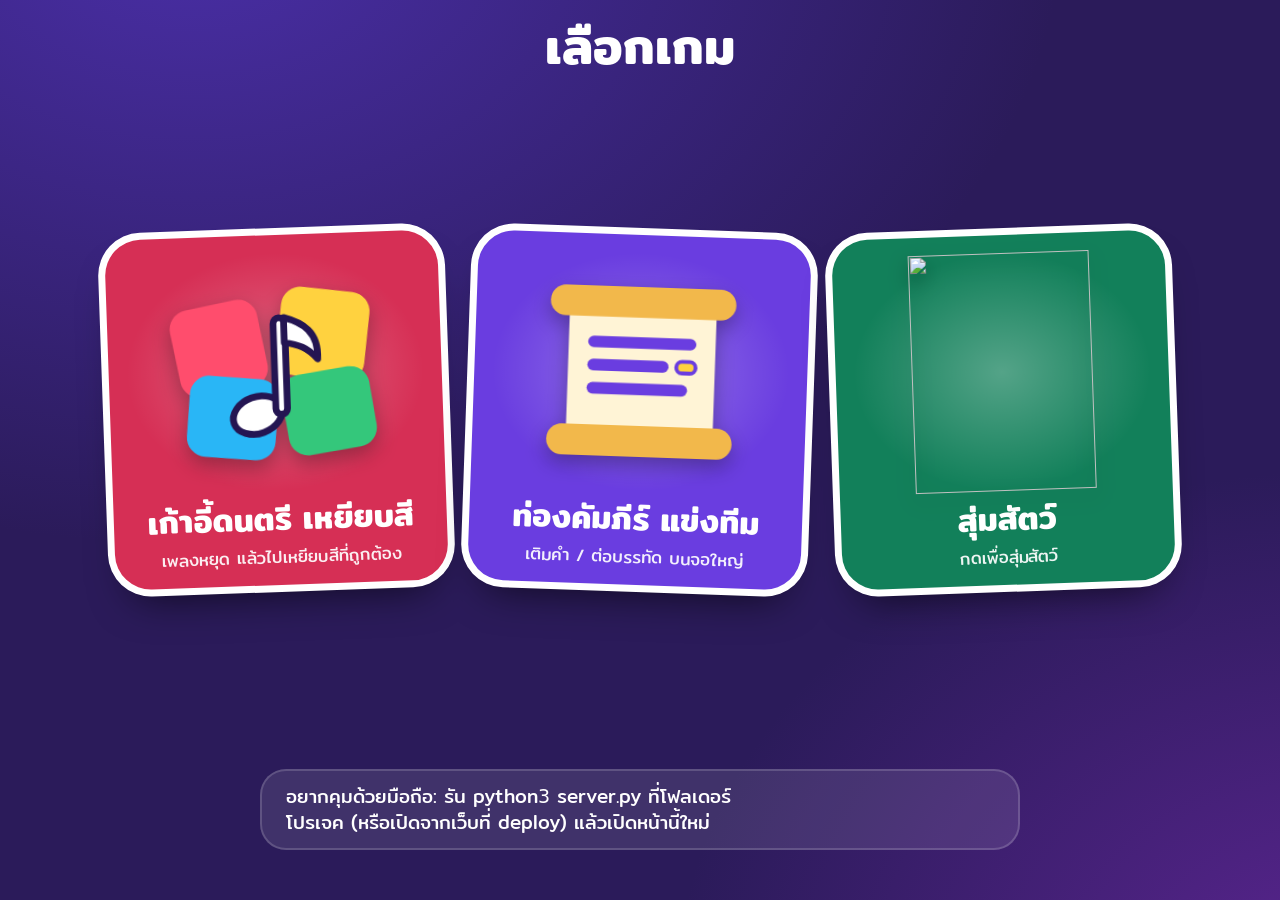
==== index.html @ 47b23ea8 "BKK11-Miraibu: games, mobile remote, lobby, background music, Pages deploy workflow Co-Authored-By: " ====
<!doctype html>
<html lang="th">
<head>
<meta charset="utf-8">
<meta name="viewport" content="width=device-width, initial-scale=1">
<title>มิไรบุ · เลือกเกม</title>
<link rel="stylesheet" href="shared/kids.css">
<style>
.scr>header{justify-content:center}
#grid{width:min(100%,1080px);display:grid;grid-template-columns:repeat(auto-fit,minmax(min(100%,clamp(150px,22vw,270px)),1fr));grid-auto-rows:1fr;gap:clamp(14px,2.4vw,30px);padding:10px}
.card{--rot:-2deg;position:relative;display:grid;grid-template-rows:minmax(0,1fr) auto auto;gap:clamp(4px,1dvh,10px);aspect-ratio:1/1.05;
  padding:clamp(10px,2dvh,22px);border-radius:clamp(22px,3vw,36px);text-decoration:none;color:#fff;text-align:center;
  background:var(--cc);box-shadow:0 0 0 clamp(4px,.6vw,7px) #fff,0 24px 40px -16px rgba(0,0,0,.65);
  transform:rotate(var(--rot));transition:transform .4s var(--pop),box-shadow .3s;
  animation:pop-in .75s var(--pop) backwards;animation-delay:calc(var(--i)*120ms + 150ms)}
.card:nth-child(even){--rot:2deg}
.card:hover,.card:focus-visible{transform:rotate(0) translateY(-8px) scale(1.04);box-shadow:0 0 0 clamp(4px,.6vw,7px) var(--y),0 32px 46px -16px rgba(0,0,0,.7)}
.card:active{transform:rotate(0) scale(.97)}
.card:focus-visible{outline:0}
.art{min-height:0;display:grid;place-items:center;background:radial-gradient(closest-side,rgba(255,255,255,.28),transparent);border-radius:50%;animation:bob 3.6s ease-in-out infinite;animation-delay:calc(var(--i)*-1.1s)}
.art svg,.art img{max-width:100%;max-height:100%;width:78%;height:100%;object-fit:contain;filter:drop-shadow(0 8px 10px rgba(0,0,0,.3))}
.card:hover .art{animation:wiggle .6s ease-in-out}
@keyframes bob{50%{transform:translateY(-6%) rotate(2deg)}}
.nm{font-weight:600;font-size:clamp(17px,2.5vw,32px);line-height:1.15}
.rurl #qr svg{width:clamp(56px,10dvh,100px)}
.ds{font-size:clamp(12px,1.5vw,17px);opacity:.92;line-height:1.25}
</style>
</head>
<body>
<section class="scr on">
  <header><h1 class="ttl pop-in">เลือกเกม</h1></header>
  <main><div id="grid"></div></main>
  <footer><div class="rurl"><div id="qr" hidden></div><div id="rtxt"></div></div></footer>
</section>

<script src="shared/kids.js"></script>
<script src="shared/games.js"></script>
<script src="shared/vol.js"></script>
<script src="shared/bgm.js"></script>
<script src="shared/qrcode.js"></script>
<script src="shared/lobby.js"></script>
<script src="shared/config.js"></script>
<script src="shared/net.js"></script>
<script src="shared/remote-client.js"></script>
<script>
const $=id=>document.getElementById(id);
const g=$('grid');
GAMES.forEach((k,i)=>{
  const a=document.createElement('a');a.className='card';a.href=k.u;a.style.setProperty('--cc',k.c);a.style.setProperty('--i',i);
  const art=document.createElement('div');art.className='art';art.innerHTML=k.art;
  const n=document.createElement('div');n.className='nm';n.textContent=k.n;
  const d=document.createElement('div');d.className='ds';d.textContent=k.d;
  a.append(art,n,d);g.append(a);
});

BGM.init({allow:()=>true});
Remote.init({id:'picker',needsSound:true,qrEl:$('qr'),txtEl:$('rtxt'),lobby:()=>'',
  getUi:()=>({title:'เลือกเกม',games:true})});
</script>
</body>
</html>
---- shared/kids.css ----
/* BKK11-Miraibu · ชุดสไตล์กลาง (เด็ก ๆ) — ใช้ร่วมกันทุกเกม */
@font-face{font-family:Mitr;font-weight:400;font-display:swap;src:url(fonts/mitr-thai-400-normal.woff2) format('woff2');unicode-range:U+02D7,U+0303,U+0331,U+0E01-0E5B,U+200C-200D,U+25CC}
@font-face{font-family:Mitr;font-weight:400;font-display:swap;src:url(fonts/mitr-latin-400-normal.woff2) format('woff2');unicode-range:U+0000-002F,U+003A-00FF,U+0131,U+0152-0153,U+02BB-02BC,U+02C6,U+02DA,U+02DC,U+0304,U+0308,U+0329,U+2000-206F,U+20AC,U+2122,U+2191,U+2193,U+2212,U+2215,U+FEFF,U+FFFD}
@font-face{font-family:Mitr;font-weight:600;font-display:swap;src:url(fonts/mitr-thai-600-normal.woff2) format('woff2');unicode-range:U+02D7,U+0303,U+0331,U+0E01-0E5B,U+200C-200D,U+25CC}
@font-face{font-family:Mitr;font-weight:600;font-display:swap;src:url(fonts/mitr-latin-600-normal.woff2) format('woff2');unicode-range:U+0000-002F,U+003A-00FF,U+0131,U+0152-0153,U+02BB-02BC,U+02C6,U+02DA,U+02DC,U+0304,U+0308,U+0329,U+2000-206F,U+20AC,U+2122,U+2191,U+2193,U+2212,U+2215,U+FEFF,U+FFFD}

:root{
  --star:url("data:image/svg+xml,%3Csvg xmlns='http://www.w3.org/2000/svg' viewBox='0 0 24 24'%3E%3Cpath d='M12 2l2.9 6.9 7.1.6-5.4 4.7 1.7 7L12 17.8l-6.3 3.4 1.7-7L2 9.5l7.1-.6L12 2Z'/%3E%3C/svg%3E");
  --bg:#2b1b5a;--ink:#241552;--y:#ffd23f;--mint:#7dffa6;--danger:#ff6b81;
  --hh:clamp(56px,10dvh,92px);      /* ความสูงหัวหน้าจอ: เท่ากันทุกหน้า */
  --fh:clamp(96px,19dvh,180px);     /* ความสูงท้ายหน้าจอ: เท่ากันทุกหน้า */
  --pad:clamp(12px,3vw,40px);
  --ease:cubic-bezier(.16,1,.3,1);
  --pop:cubic-bezier(.34,1.56,.64,1);
  --font:Mitr,ui-rounded,"SF Pro Rounded","Noto Sans Thai",system-ui,sans-serif; /* ตัวเลขใช้ฟอนต์กลมของระบบ เพราะเลข 0 ของ Mitr มีขีดเฉียง */
}
*{box-sizing:border-box}
html,body{margin:0;height:100%;overflow:hidden}
body{
  font-family:var(--font);font-weight:400;color:#fff;
  background:
    radial-gradient(110vmax 80vmax at 15% -10%,#4a2fa8 0,transparent 62%),
    radial-gradient(90vmax 70vmax at 105% 110%,#5a2590 0,transparent 58%),
    var(--bg);
  -webkit-tap-highlight-color:transparent;user-select:none;text-wrap:balance;
}
::selection{background:var(--y);color:var(--ink)}
:focus-visible{outline:4px solid var(--y);outline-offset:3px;border-radius:14px}
button,input,a{font-family:inherit}
b,strong{font-weight:600}

/* ---------- พื้นหลังลอยๆ ---------- */
.bg,.lb-shapes{position:fixed;inset:0;overflow:hidden;pointer-events:none;z-index:0;transition:opacity .4s}
.bg i,.lb-shapes i{position:absolute;left:var(--x);bottom:-90px;width:var(--s);height:var(--s);background:var(--c);opacity:.2;
  animation:drift var(--d) linear var(--dl) infinite;will-change:transform}
.bg i.c,.lb-shapes i.c{border-radius:50%}
.bg i.r,.lb-shapes i.r{border-radius:24%}
.bg i.t,.lb-shapes i.t{clip-path:polygon(50% 0,100% 100%,0 100%)}
.bg i.s,.lb-shapes i.s{-webkit-mask:var(--star) center/contain no-repeat;mask:var(--star) center/contain no-repeat}
@keyframes drift{to{transform:translate3d(var(--dx),-125dvh,0) rotate(var(--rot))}}
body.paper .bg{opacity:0}

/* ---------- โครงหน้า: หัว / กลาง / ท้าย สูงเท่ากันทุกหน้า ---------- */
.scr{position:fixed;inset:0;z-index:1;display:none;grid-template-rows:var(--hh) minmax(0,1fr) var(--fh);padding:0 var(--pad)}
.scr.on{display:grid;animation:scr-in .5s var(--ease)}
@keyframes scr-in{from{opacity:0;transform:translateY(16px) scale(.985)}}
.scr>header{display:flex;align-items:center;gap:clamp(8px,1.6vw,18px);min-height:0}
.scr>main{min-height:0;overflow:auto;display:flex;flex-direction:column;align-items:center;justify-content:safe center;gap:clamp(8px,2dvh,22px);text-align:center;padding:4px 2px}
.scr>footer{display:flex;align-items:center;justify-content:center;gap:clamp(10px,2vw,20px);min-height:0;padding-bottom:max(10px,env(safe-area-inset-bottom))}
.scr>main::-webkit-scrollbar{width:10px}
.scr>main::-webkit-scrollbar-thumb{background:rgba(255,255,255,.28);border-radius:99px}

.ttl{margin:0;font-weight:600;font-size:clamp(22px,4.2vw,50px);line-height:1.1;letter-spacing:0}
.ttl.sm{font-size:clamp(15px,2.2vw,28px);font-weight:400;opacity:.92}
.hdr-sp{flex:1}

/* ---------- ปุ่ม ---------- */
.hbtn{flex:none;width:clamp(44px,7dvh,60px);aspect-ratio:1;border-radius:50%;display:grid;place-items:center;border:0;padding:0;cursor:pointer;text-decoration:none;
  color:inherit;background:color-mix(in srgb,currentColor 16%,transparent);transition:transform .25s var(--pop),background .2s}
.hbtn svg{width:52%;height:52%;fill:currentColor}
.hbtn:hover{transform:scale(1.1) rotate(-6deg)}
.hbtn:active{transform:scale(.94)}
.btn{font-weight:600;border:0;cursor:pointer;color:var(--ink);background:var(--y);padding:.4em 1.4em;border-radius:999px;
  font-size:clamp(20px,3.4dvh + 1vw,42px);line-height:1.2;display:inline-flex;align-items:center;gap:.4em;
  box-shadow:0 12px 24px -10px rgba(0,0,0,.6),inset 0 2px 0 rgba(255,255,255,.55);
  transition:transform .25s var(--pop),box-shadow .2s}
.btn svg{width:.9em;height:.9em;fill:currentColor}
.btn:hover{transform:translateY(-3px) scale(1.04)}
.btn:active{transform:translateY(1px) scale(.96);box-shadow:0 4px 10px -6px rgba(0,0,0,.6)}
.btn.ghost{background:rgba(255,255,255,.18);color:inherit;box-shadow:inset 0 0 0 2px rgba(255,255,255,.28);font-size:clamp(16px,2.6dvh + .6vw,30px)}
.btn.go{animation:breathe 2.2s ease-in-out infinite}
@keyframes breathe{50%{transform:scale(1.05)}}

/* ---------- ฟอร์ม ---------- */
.panel{background:rgba(255,255,255,.1);box-shadow:inset 0 0 0 2px rgba(255,255,255,.16);border-radius:26px;padding:14px 20px;padding:clamp(10px,1.8dvh,20px) clamp(14px,2.4vw,28px);
  display:flex;flex-wrap:wrap;gap:8px 14px;align-items:center;justify-content:center;font-size:clamp(15px,2dvh + .5vw,24px)}
.panel.col{flex-direction:column;gap:clamp(6px,1.2dvh,14px)}
.panel .row{display:flex;flex-wrap:wrap;gap:6px 12px;align-items:center;justify-content:center}
.panel small{opacity:.85;font-size:.78em}
.lbl{font-size:clamp(15px,2dvh + .5vw,24px);opacity:.9}
.fld{font:inherit;font-weight:600;width:3.4em;padding:.2em .3em;border:0;border-radius:14px;text-align:center;background:#fff;color:var(--ink)}
.fld.txt{width:8em;font-weight:400}
.fld:focus-visible{outline-offset:2px}
.tag{display:inline-flex;align-items:center;gap:.5em;padding:.4em 1em;border-radius:999px;background:rgba(0,0,0,.22);cursor:pointer;transition:background .2s,color .2s,transform .25s var(--pop)}
.tag input{position:absolute;opacity:0;pointer-events:none}
.tag::before{content:"";width:1em;height:1em;border-radius:50%;box-shadow:inset 0 0 0 2px currentColor;transition:.2s}
.tag:has(input:checked){background:var(--y);color:var(--ink)}
.tag:has(input:checked)::before{background:var(--ink);box-shadow:inset 0 0 0 3px var(--y),0 0 0 2px var(--ink)}
.tag:has(input:focus-visible){outline:4px solid #fff;outline-offset:3px}
.tag:hover{transform:translateY(-2px)}
.err{min-height:1.3em;color:var(--danger);font-size:clamp(14px,1.8dvh + .4vw,20px)}

/* ---------- วงนับเวลา ---------- */
.ring{--p:100;--rc:var(--y);--rin:var(--bg);width:clamp(52px,9dvh,92px);aspect-ratio:1;border-radius:50%;display:grid;place-items:center;font-weight:600;font-size:clamp(20px,3.6dvh,42px);
  background:conic-gradient(var(--rc) calc(var(--p)*1%),rgba(0,0,0,.28) 0)}
.ring span{width:78%;aspect-ratio:1;border-radius:50%;background:var(--rin);display:grid;place-items:center}
.ring.off{visibility:hidden}
.ring.hurry{animation:hurry .5s ease-in-out infinite}
.ring.zero{--rc:var(--danger);background:var(--danger)}
@keyframes hurry{50%{transform:scale(1.14)}}

/* ---------- ป้ายสติกเกอร์/ป๊อป ---------- */
.pop-in{animation:pop-in .6s var(--pop) both}
@keyframes pop-in{from{opacity:0;transform:scale(.55) rotate(-5deg)}}
.wiggle{animation:wiggle .5s ease-in-out}
@keyframes wiggle{20%{transform:rotate(-6deg)}40%{transform:rotate(5deg)}60%{transform:rotate(-3deg)}80%{transform:rotate(2deg)}}

/* ---------- confetti ---------- */
.cf-layer{position:fixed;inset:0;pointer-events:none;z-index:60;overflow:hidden}
.cf-layer i{position:absolute;left:0;top:0;will-change:transform,opacity}

/* ---------- กล่อง QR รีโมท ---------- */
.rurl{display:flex;align-items:center;gap:clamp(12px,2vw,24px);background:rgba(255,255,255,.1);box-shadow:inset 0 0 0 2px rgba(255,255,255,.16);border-radius:26px;padding:12px 18px;padding:clamp(8px,1.6dvh,18px) clamp(12px,2.2vw,26px);max-width:min(100%,760px);text-align:left;font-size:clamp(13px,1.7dvh + .3vw,19px)}
.rurl:has(#rtxt:empty){display:none}
#qr{flex:none;background:#fff;padding:8px;border-radius:14px;line-height:0}
#qr svg{width:clamp(80px,14dvh,160px);height:auto}
#rtxt{display:flex;flex-direction:column;gap:4px;line-height:1.35}
#rtxt b{font-size:1.15em}
#rtxt .u{font-size:.82em;opacity:.85;overflow-wrap:anywhere}

/* ---------- หน้ากลาง (ล็อบบี้) แสดงบนจอใหญ่ระหว่างตั้งค่า/เลือกเกม ---------- */
.lobby{position:fixed;inset:0;z-index:30;display:grid;grid-template-rows:var(--hh) minmax(0,1fr) var(--fh);padding:0 var(--pad);overflow:hidden;
  background:radial-gradient(100vmax 80vmax at 50% 40%,#5a34c4 0,transparent 68%),radial-gradient(90vmax 70vmax at 100% 110%,#8a2fa8 0,transparent 55%),var(--bg);
  opacity:0;visibility:hidden;transition:opacity .7s ease,visibility 0s .7s}
.lobby.on{opacity:1;visibility:visible;transition:opacity .7s ease}
.lobby .lb-shapes{position:absolute;opacity:1}
.lobby .lb-shapes i{opacity:.34}
.lb-rays{position:absolute;left:50%;top:50%;width:170vmax;height:170vmax;margin:-85vmax 0 0 -85vmax;border-radius:50%;
  background:url("data:image/svg+xml,<svg xmlns='http://www.w3.org/2000/svg' viewBox='0 0 100 100'><path fill='white' fill-opacity='.09' d='M50 50L125.0 50.0L122.4 69.4ZM50 50L115.0 87.5L103.0 103.0ZM50 50L87.5 115.0L69.4 122.4ZM50 50L50.0 125.0L30.6 122.4ZM50 50L12.5 115.0L-3.0 103.0ZM50 50L-15.0 87.5L-22.4 69.4ZM50 50L-25.0 50.0L-22.4 30.6ZM50 50L-15.0 12.5L-3.0 -3.0ZM50 50L12.5 -15.0L30.6 -22.4ZM50 50L50.0 -25.0L69.4 -22.4ZM50 50L87.5 -15.0L103.0 -3.0ZM50 50L115.0 12.5L122.4 30.6Z'/></svg>") center/100% 100% no-repeat;
  -webkit-mask:radial-gradient(closest-side,#000 15%,transparent 80%);mask:radial-gradient(closest-side,#000 15%,transparent 80%);animation:lb-spin 90s linear infinite}
@keyframes lb-spin{to{transform:rotate(360deg)}}
.lb-ring{position:absolute;left:50%;top:48%;width:min(70vmin,720px);aspect-ratio:1;border-radius:50%;box-shadow:0 0 0 clamp(3px,.5vw,6px) rgba(255,255,255,.28);
  transform:translate(-50%,-50%) scale(.3);opacity:0;animation:lb-ring 7.5s ease-out infinite;animation-delay:var(--d)}
@keyframes lb-ring{0%{transform:translate(-50%,-50%) scale(.3);opacity:.9}100%{transform:translate(-50%,-50%) scale(2.1);opacity:0}}
.lb-st{position:absolute;left:var(--x);top:var(--y);width:var(--s);aspect-ratio:1;background:var(--c);-webkit-mask:var(--star) center/contain no-repeat;mask:var(--star) center/contain no-repeat;animation:lb-tw 2.6s ease-in-out infinite;animation-delay:var(--d)}
@keyframes lb-tw{0%,100%{transform:scale(.4) rotate(0);opacity:.25}50%{transform:scale(1) rotate(35deg);opacity:1}}
.lb-main{grid-row:2;position:relative;z-index:2;display:flex;flex-direction:column;align-items:center;justify-content:center;gap:clamp(14px,3.4dvh,44px);text-align:center;min-height:0}
.lb-1 .w{display:inline-block;white-space:nowrap}
.lb-1{margin:0;font-weight:600;font-size:clamp(36px,7.4vw + 1.2dvh,190px);line-height:1.15;text-wrap:balance;filter:drop-shadow(0 .05em .1em rgba(0,0,0,.4));animation:lb-bob 4.6s ease-in-out infinite}
.lb-1 .n{display:inline-block;margin-left:.12em;padding:0 .24em;border-radius:.3em;background:var(--y);color:var(--ink);transform:rotate(-4deg);animation:lb-wob 2.6s ease-in-out infinite alternate}
.lb-2{margin:0;font-weight:600;font-size:clamp(22px,4.2vw + 1dvh,96px);line-height:1.2;padding:.2em .9em;border-radius:999px;background:#fff;color:var(--ink);
  box-shadow:0 .2em .5em -.12em rgba(0,0,0,.5);animation:lb-wob 3.2s ease-in-out infinite alternate}
@keyframes lb-bob{50%{transform:translateY(-3%)}}
@keyframes lb-wob{from{transform:rotate(-2.2deg)}to{transform:rotate(2.2deg)}}

.lb-foot{grid-row:3;position:relative;z-index:2;display:flex;align-items:center;justify-content:center}
.lb-cap{font-size:clamp(16px,2.6dvh + .8vw,32px);padding:.3em 1.1em;border-radius:999px;background:rgba(255,255,255,.14);box-shadow:inset 0 0 0 2px rgba(255,255,255,.28)}
.lb-cap:empty{display:none}

@media (prefers-reduced-motion:reduce){
  *,*::before,*::after{animation-duration:.01ms!important;animation-iteration-count:1!important;transition-duration:.01ms!important}
  .bg,.lobby .lb-shapes{display:none}
}
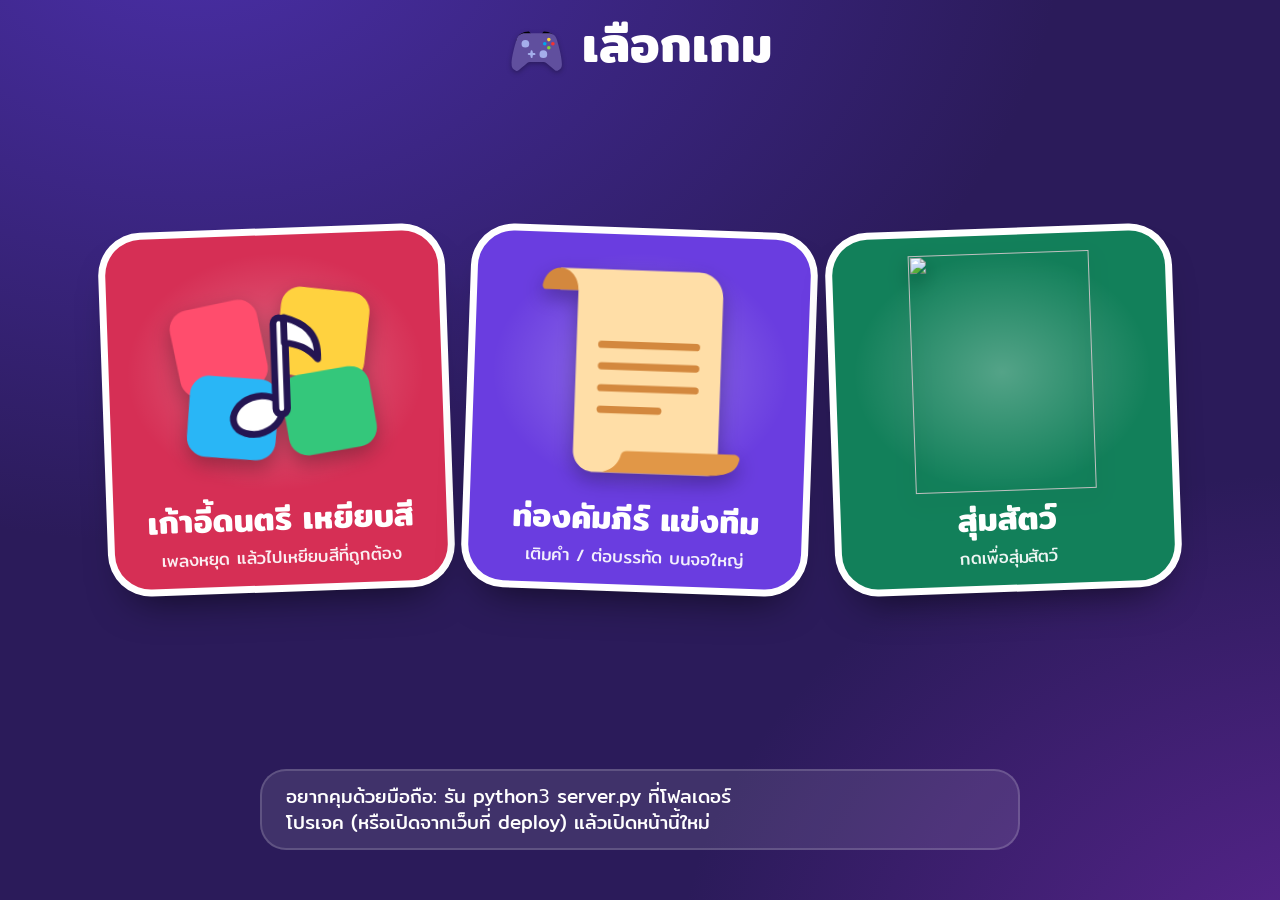
==== commit 1c1a91b0: "Use Iconify icons (Phosphor + Fluent Emoji Flat) bundled locally for buttons, headings, medals and l" ====
--- a/index.html
+++ b/index.html
@@ -28,11 +28,12 @@
 </head>
 <body>
 <section class="scr on">
-  <header><h1 class="ttl pop-in">เลือกเกม</h1></header>
+  <header><h1 class="ttl pop-in" data-fx="video-game">เลือกเกม</h1></header>
   <main><div id="grid"></div></main>
   <footer><div class="rurl"><div id="qr" hidden></div><div id="rtxt"></div></div></footer>
 </section>
 
+<script src="shared/icons.js"></script>
 <script src="shared/kids.js"></script>
 <script src="shared/games.js"></script>
 <script src="shared/vol.js"></script>
--- a/shared/kids.css
+++ b/shared/kids.css
@@ -147,6 +147,17 @@
 .lb-cap{font-size:clamp(16px,2.6dvh + .8vw,32px);padding:.3em 1.1em;border-radius:999px;background:rgba(255,255,255,.14);box-shadow:inset 0 0 0 2px rgba(255,255,255,.28)}
 .lb-cap:empty{display:none}
 
+/* ---------- ไอคอน (Iconify) ---------- */
+.ic{width:1em;height:1em;flex:none;fill:currentColor;vertical-align:-.14em}
+.fx{width:1.15em;height:1.15em;flex:none;vertical-align:-.24em;filter:drop-shadow(0 .05em .05em rgba(0,0,0,.28))}
+.rico{display:inline-grid;place-items:center;width:1.7em;height:1.7em;border-radius:50%;background:rgba(255,255,255,.16);color:var(--y);font-size:.95em;flex:none}
+.rico .ic{width:1.05em;height:1.05em}
+.fx-bob{animation:fx-bob 2.8s ease-in-out infinite}
+@keyframes fx-bob{50%{transform:translateY(-.12em) rotate(6deg)}}
+
+.lb-fx{position:absolute;left:var(--x);top:var(--y);z-index:1;font-size:clamp(34px,7.5vmin,96px);line-height:1;animation:lb-fxf 4.4s ease-in-out infinite;animation-delay:var(--d)}
+@keyframes lb-fxf{0%,100%{transform:translate(-50%,-50%) rotate(-7deg)}50%{transform:translate(-50%,-64%) rotate(9deg)}}
+.fx-art{filter:drop-shadow(0 .06em .08em rgba(0,0,0,.3))}
 @media (prefers-reduced-motion:reduce){
   *,*::before,*::after{animation-duration:.01ms!important;animation-iteration-count:1!important;transition-duration:.01ms!important}
   .bg,.lobby .lb-shapes{display:none}
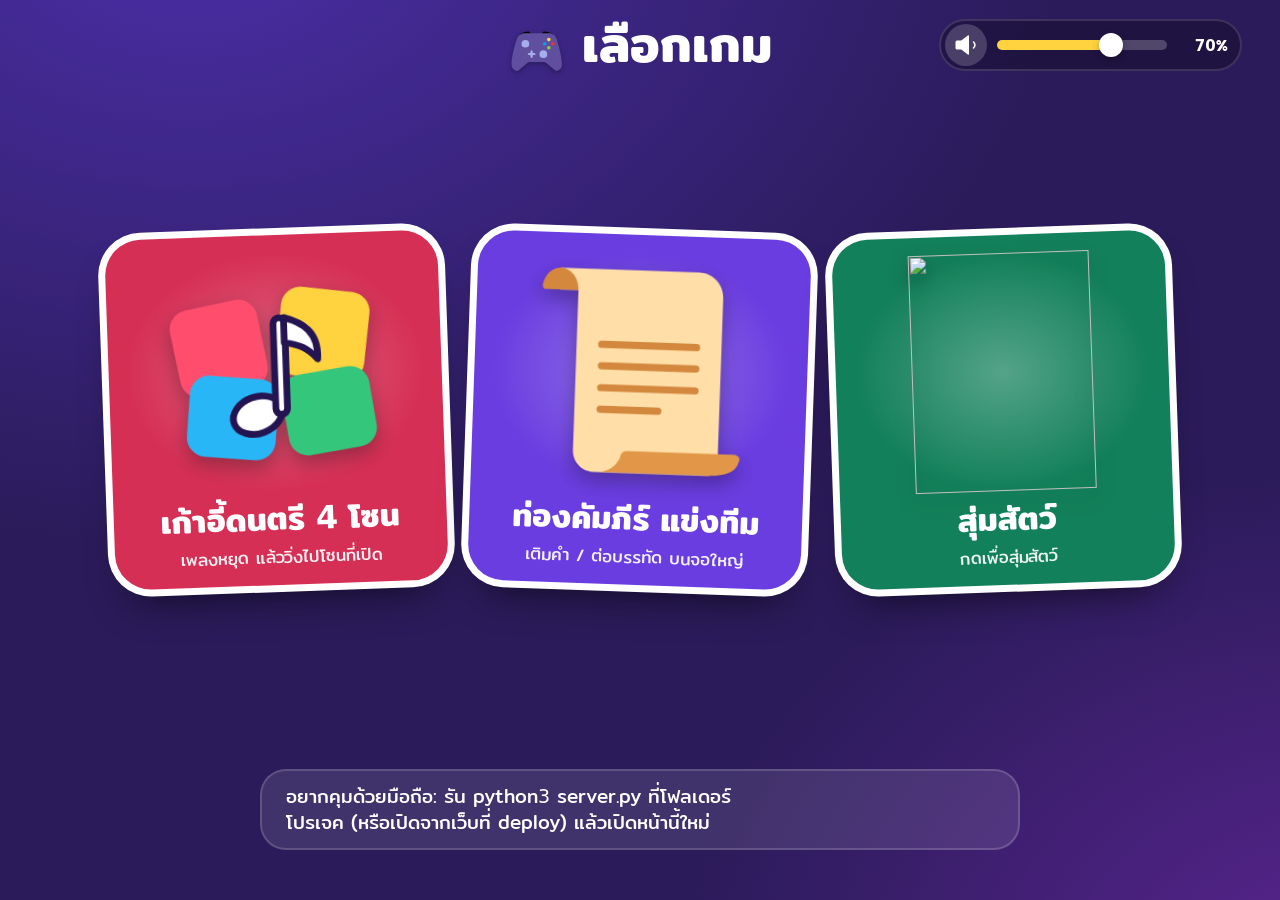
==== commit 2e1c1284: "On-page sound control (mute + volume) on the picker and game setup screens Co-Authored-By: Claude So" ====
--- a/index.html
+++ b/index.html
@@ -24,11 +24,14 @@
 .nm{font-weight:600;font-size:clamp(17px,2.5vw,32px);line-height:1.15}
 .rurl #qr svg{width:clamp(56px,10dvh,100px)}
 .ds{font-size:clamp(12px,1.5vw,17px);opacity:.92;line-height:1.25}
+.vwp{position:absolute;right:0;top:50%;transform:translateY(-50%)}
+.scr>header{position:relative}
+@media (max-width:640px){.vwp .vr,.vwp .vp{display:none}}
 </style>
 </head>
 <body>
 <section class="scr on">
-  <header><h1 class="ttl pop-in" data-fx="video-game">เลือกเกม</h1></header>
+  <header><h1 class="ttl pop-in" data-fx="video-game">เลือกเกม</h1><div id="vwp" class="vwp"></div></header>
   <main><div id="grid"></div></main>
   <footer><div class="rurl"><div id="qr" hidden></div><div id="rtxt"></div></div></footer>
 </section>
@@ -54,6 +57,7 @@
   a.append(art,n,d);g.append(a);
 });
 
+Vol.widget(document.getElementById('vwp'));
 BGM.init({allow:()=>true});
 Remote.init({id:'picker',needsSound:true,qrEl:$('qr'),txtEl:$('rtxt'),lobby:()=>'',
   getUi:()=>({title:'เลือกเกม',games:true})});
